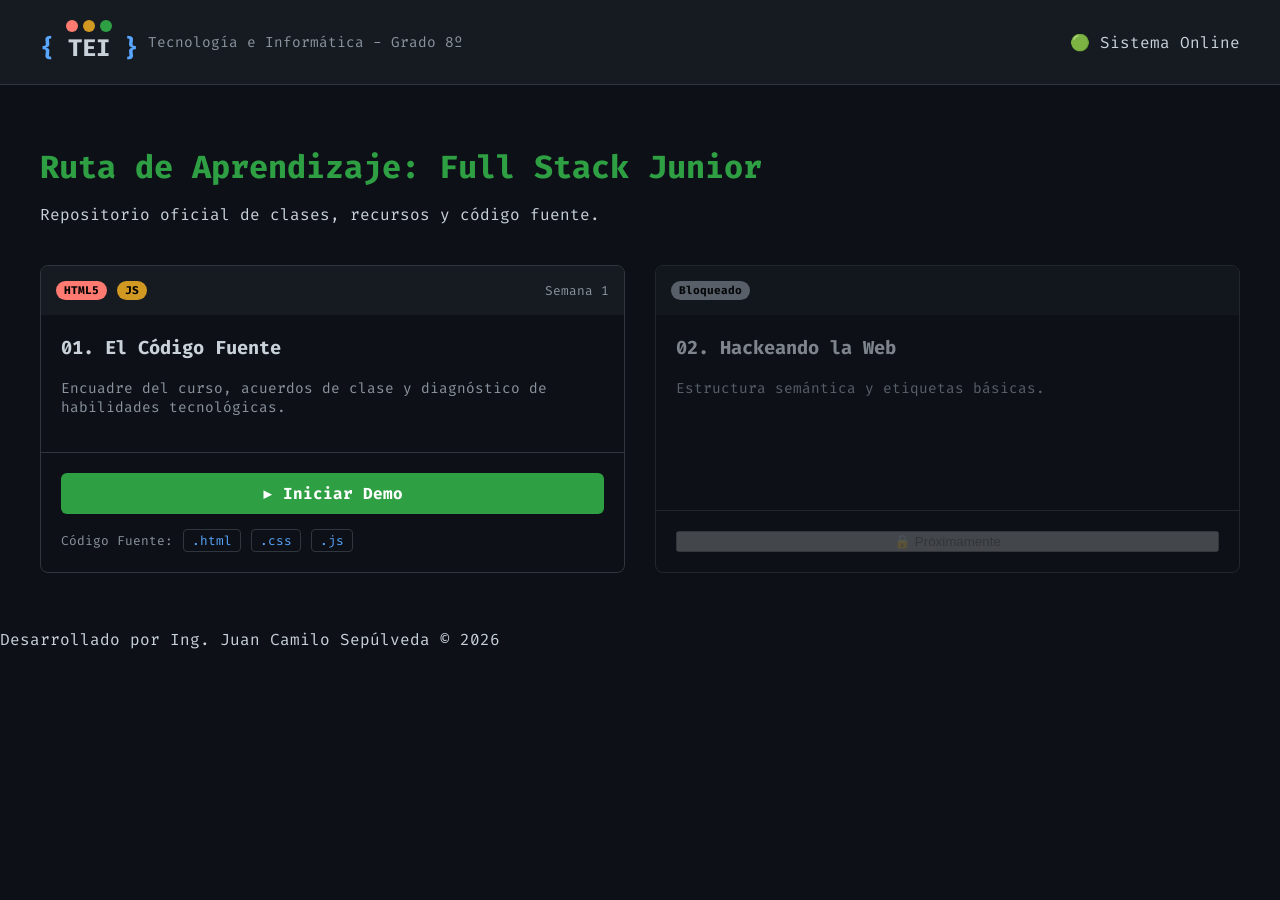
==== index.html @ 5d26416a ":Primera version pagina 8vo" ====
<!DOCTYPE html>
<html lang="es">
<head>
    <meta charset="UTF-8">
    <meta name="viewport" content="width=device-width, initial-scale=1.0">
    <title>TEI | Hub de Desarrollo</title>
    <link href="https://fonts.googleapis.com/css2?family=Fira+Code:wght@300;500;700&display=swap" rel="stylesheet">
    <link rel="stylesheet" href="main.css"> </head>
<body>

    <nav class="navbar">
        <div class="logo-area">
            <div class="logo">
                <div class="dot-container">  
                    <div class="dot red"></div>
                    <div class="dot yellow"></div>
                    <div class="dot green"></div>
                </div>
                <div class="TEI">                    
                    <a href="index.html"><span class="bracket">{</span> TEI <span class="bracket">}</span></a>
                </div>
            </div>
            <span class="subtitle">Tecnología e Informática - Grado 8º</span>
        </div>
        <div class="status-badge">🟢 Sistema Online</div>
    </nav>

    <main class="dashboard-container">
        
        <div class="intro-section">
            <h1>Ruta de Aprendizaje: Full Stack Junior</h1>
            <p>Repositorio oficial de clases, recursos y código fuente.</p>
        </div>

        <div class="classes-grid">

            <article class="class-card">
                <div class="card-header">
                    <span class="tag html">HTML5</span>
                    <span class="tag js">JS</span>
                    <span class="date">Semana 1</span>
                </div>
                <div class="card-body">
                    <h3>01. El Código Fuente</h3>
                    <p>Encuadre del curso, acuerdos de clase y diagnóstico de habilidades tecnológicas.</p>
                </div>
                <div class="card-footer">
                    <a href="./class1/index.html" class="btn-primary">▶ Iniciar Demo</a>
                    
                    <div class="source-links">
                        <span>Código Fuente:</span>
                        <a href="./class1/index.html" download class="file-link">.html</a>
                        <a href="./class1/style.css" download class="file-link">.css</a>
                        <a href="./class1/script.js" download class="file-link">.js</a>
                    </div>
                </div>
            </article>

            <article class="class-card locked">
                <div class="card-header">
                    <span class="tag pending">Bloqueado</span>
                </div>
                <div class="card-body">
                    <h3>02. Hackeando la Web</h3>
                    <p>Estructura semántica y etiquetas básicas.</p>
                </div>
                <div class="card-footer">
                    <button disabled class="btn-disabled">🔒 Próximamente</button>
                </div>
            </article>

        </div>
    </main>

    <footer class="main-footer">
        <p>Desarrollado por Ing. Juan Camilo Sepúlveda © 2026</p>
    </footer>

</body>
</html>
---- main.css ----
:root {
    --bg-color: #0d1117; /* Fondo oscuro tipo GitHub/VSCode */
    --text-color: #c9d1d9;
    --accent-green: #2ea043;
    --accent-blue: #58a6ff;
    --accent-red: #ff7b72;
    --accent-yellow: #d29922;
    --card-bg: #161b22;
}

body {
    margin: 0;
    padding: 0;
    font-family: 'Fira Code', monospace;
    background-color: var(--bg-color);
    color: var(--text-color);
    overflow: hidden; /* Para que funcione como presentación */
    height: 100vh;
    display: flex;
    flex-direction: column;
}

a{
    text-decoration: none;
    color: inherit;
}

/* --- ESTILOS DEL DASHBOARD PRINCIPAL --- */

.navbar {
    background: #161b22;
    padding: 20px 40px;
    /* padding: 15px; */
    display: flex;
    justify-content: space-between;
    align-items: center;
    border-bottom: 1px solid #30363d;
}

.dot-container{
    display: flex;
    gap: 5px;
    max-width: fit-content;
}

.dot { width: 12px; height: 12px; border-radius: 50%; }
.red { background: var(--accent-red); }
.yellow { background: var(--accent-yellow); }
.green { background: var(--accent-green); }
.logo{
    display: grid;
    grid-column: 2;
    justify-items: center;
}

.logo-area { font-size: 1.5rem; font-weight: bold; color: var(--text-color); display: flex; text-align: center; align-items: center;}
.bracket { color: var(--accent-blue); }
.subtitle { font-size: 0.9rem; color: #8b949e; margin-left: 10px; font-weight: normal; }

.dashboard-container {
    max-width: 1200px;
    margin: 0 auto;
    padding: 40px;
    width: 100%;
}

.intro-section h1 { color: var(--accent-green); margin-bottom: 10px; }

/* Grid de Tarjetas */
.classes-grid {
    display: grid;
    grid-template-columns: repeat(auto-fit, minmax(300px, 1fr));
    gap: 30px;
    margin-top: 40px;
}

.class-card {
    background: #0d1117;
    border: 1px solid #30363d;
    border-radius: 8px;
    overflow: hidden;
    transition: transform 0.2s, border-color 0.2s;
    display: flex;
    flex-direction: column;
}

.class-card:hover {
    transform: translateY(-5px);
    border-color: var(--accent-blue);
}

.class-card.locked { opacity: 0.6; pointer-events: none; }

.card-header {
    background: #161b22;
    padding: 15px;
    display: flex;
    gap: 10px;
    align-items: center;
}

.tag { font-size: 0.7rem; padding: 2px 8px; border-radius: 12px; font-weight: bold; color: #000; }
.tag.html { background: var(--accent-red); }
.tag.js { background: var(--accent-yellow); }
.tag.pending { background: #8b949e; }
.date { margin-left: auto; font-size: 0.8rem; color: #8b949e; }

.card-body { padding: 20px; flex-grow: 1; }
.card-body h3 { margin-top: 0; color: var(--text-color); }
.card-body p { color: #8b949e; font-size: 0.9rem; }

.card-footer {
    padding: 20px;
    border-top: 1px solid #30363d;
    display: flex;
    flex-direction: column;
    gap: 15px;
}

.btn-primary {
    display: block;
    text-align: center;
    background: var(--accent-green);
    color: white;
    text-decoration: none;
    padding: 10px;
    border-radius: 6px;
    font-weight: bold;
}

.source-links {
    display: flex;
    gap: 10px;
    align-items: center;
    font-size: 0.8rem;
    color: #8b949e;
}

.file-link {
    color: var(--accent-blue);
    text-decoration: none;
    border: 1px solid #30363d;
    padding: 2px 8px;
    border-radius: 4px;
}
.file-link:hover { background: #30363d; }
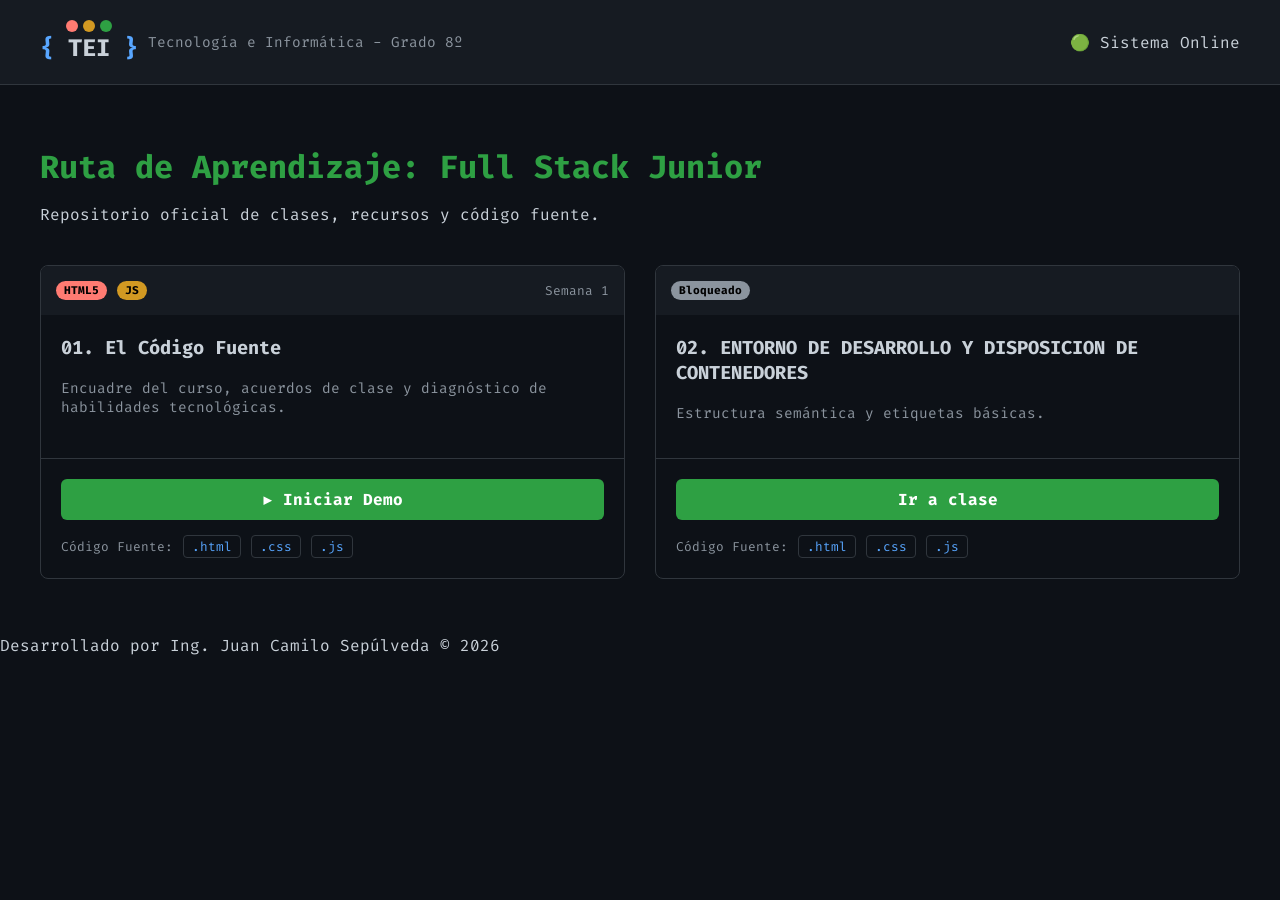
==== commit c9cbb1e5: "Actualizacion pagina web segunda clase" ====
--- a/index.html
+++ b/index.html
@@ -1,22 +1,25 @@
 <!DOCTYPE html>
 <html lang="es">
+
 <head>
     <meta charset="UTF-8">
     <meta name="viewport" content="width=device-width, initial-scale=1.0">
     <title>TEI | Hub de Desarrollo</title>
     <link href="https://fonts.googleapis.com/css2?family=Fira+Code:wght@300;500;700&display=swap" rel="stylesheet">
-    <link rel="stylesheet" href="main.css"> </head>
+    <link rel="stylesheet" href="main.css">
+</head>
+
 <body>
 
     <nav class="navbar">
         <div class="logo-area">
             <div class="logo">
-                <div class="dot-container">  
+                <div class="dot-container">
                     <div class="dot red"></div>
                     <div class="dot yellow"></div>
                     <div class="dot green"></div>
                 </div>
-                <div class="TEI">                    
+                <div class="TEI">
                     <a href="index.html"><span class="bracket">{</span> TEI <span class="bracket">}</span></a>
                 </div>
             </div>
@@ -26,7 +29,7 @@
     </nav>
 
     <main class="dashboard-container">
-        
+
         <div class="intro-section">
             <h1>Ruta de Aprendizaje: Full Stack Junior</h1>
             <p>Repositorio oficial de clases, recursos y código fuente.</p>
@@ -46,7 +49,7 @@
                 </div>
                 <div class="card-footer">
                     <a href="./class1/index.html" class="btn-primary">▶ Iniciar Demo</a>
-                    
+
                     <div class="source-links">
                         <span>Código Fuente:</span>
                         <a href="./class1/index.html" download class="file-link">.html</a>
@@ -56,16 +59,22 @@
                 </div>
             </article>
 
-            <article class="class-card locked">
+            <article class="class-card">
                 <div class="card-header">
                     <span class="tag pending">Bloqueado</span>
                 </div>
                 <div class="card-body">
-                    <h3>02. Hackeando la Web</h3>
+                    <h3>02. ENTORNO DE DESARROLLO Y DISPOSICION DE CONTENEDORES</h3>
                     <p>Estructura semántica y etiquetas básicas.</p>
                 </div>
                 <div class="card-footer">
-                    <button disabled class="btn-disabled">🔒 Próximamente</button>
+                    <a href="./class3/index.html" class="btn-primary">Ir a clase</a>
+                    <div class="source-links">
+                        <span>Código Fuente:</span>
+                        <a href="./class3/index.html" download class="file-link">.html</a>
+                        <a href="./class3/style.css" download class="file-link">.css</a>
+                        <a href="./class3/script.js" download class="file-link">.js</a>
+                    </div>
                 </div>
             </article>
 
@@ -77,4 +86,5 @@
     </footer>
 
 </body>
+
 </html>
--- a/main.css
+++ b/main.css
@@ -41,6 +41,16 @@
     display: flex;
     gap: 5px;
     max-width: fit-content;
+}
+
+.logo-container {
+    display: flex;
+    align-items: center;
+    gap: 10px;
+}
+
+.logo-container img {
+    height: 55px;
 }
 
 .dot { width: 12px; height: 12px; border-radius: 50%; }
